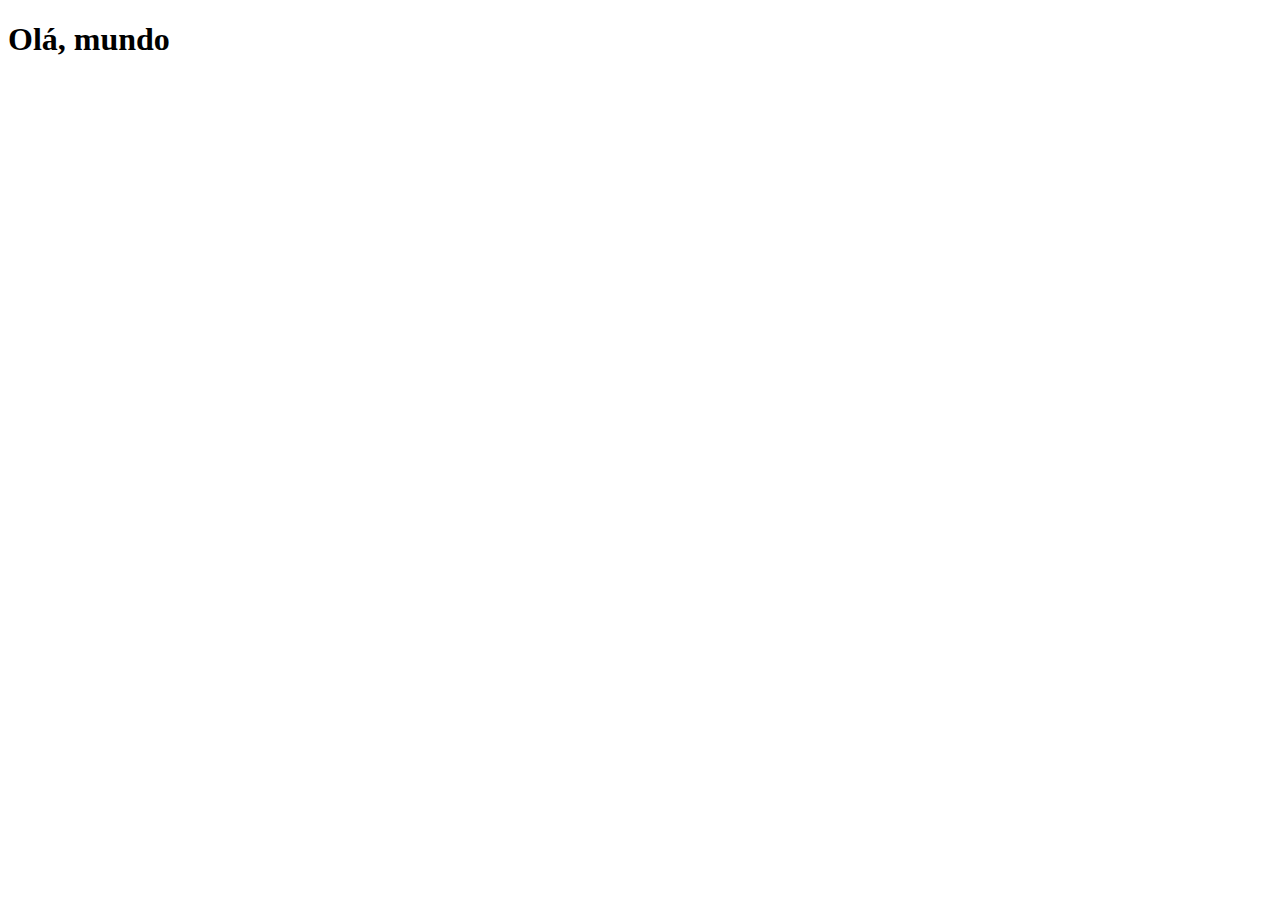
==== index.html @ bbd5f923 "Criei a página principal" ====
<!DOCTYPE html>
<html lang="pt-br">
<head>
    <meta charset="UTF-8">
    <meta name="viewport" content="width=device-width, initial-scale=1.0">
    <title>Projeto Redes Socais</title>
    <link rel="shortcut icon" href="favicon.ico" type="image/x-icon">
</head>
<body>
    <h1>Olá, mundo</h1>
</body>
</html>
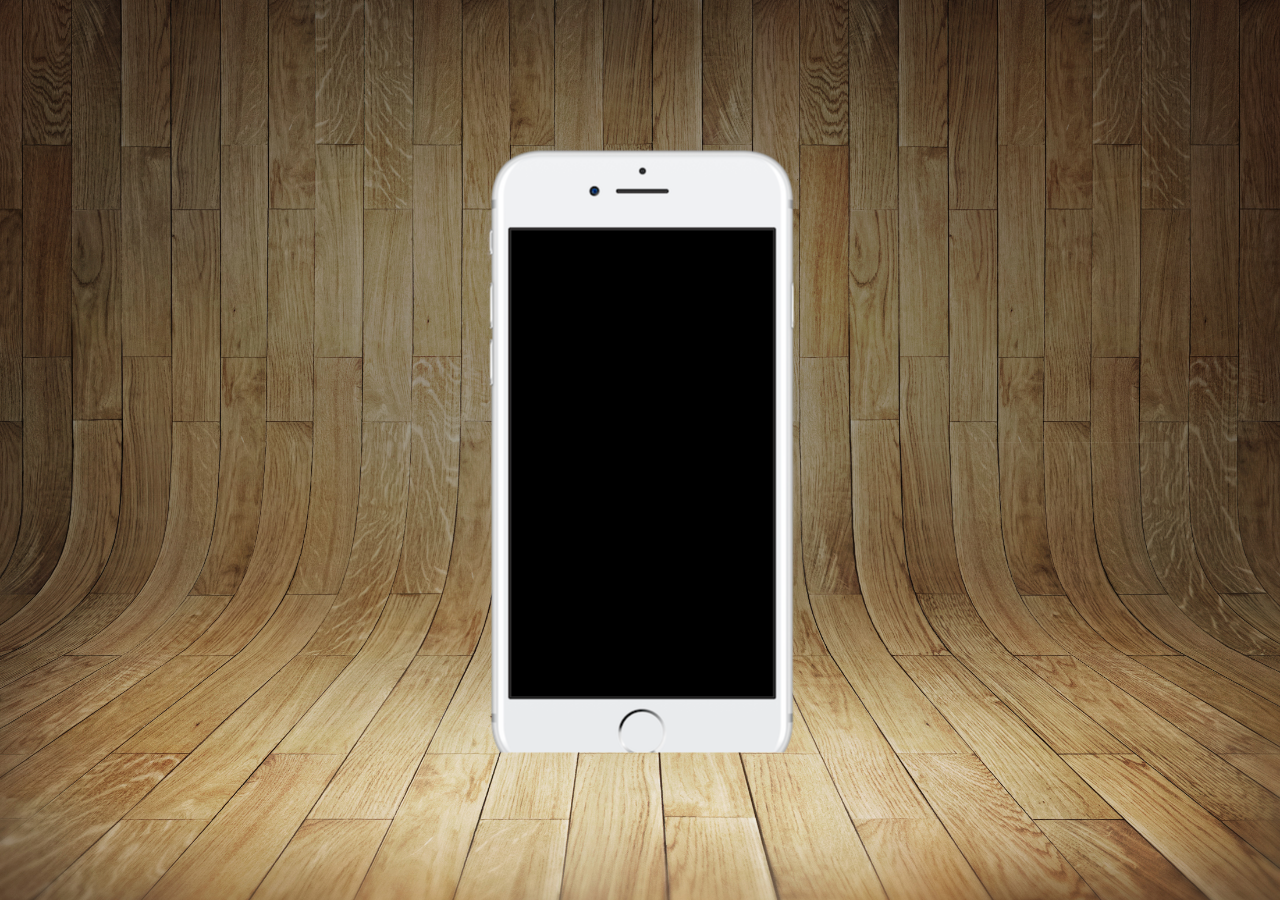
==== commit 7739158d: "projeto social" ====
--- a/index.html
+++ b/index.html
@@ -4,9 +4,17 @@
     <meta charset="UTF-8">
     <meta name="viewport" content="width=device-width, initial-scale=1.0">
     <title>Projeto Redes Socais</title>
+    <link rel="stylesheet" href="estilos/style.css">
     <link rel="shortcut icon" href="favicon.ico" type="image/x-icon">
 </head>
 <body>
-    <h1>Olá, mundo</h1>
+    <main>
+        <section id="telefone">
+
+        </section>
+        <section id="rede-sociais">
+
+        </section>
+    </main>
 </body>
 </html>--- a/estilos/style.css
+++ b/estilos/style.css
@@ -0,0 +1,35 @@
+@charset "UTF-8";
+
+* {
+    margin: 0px;
+    padding: 0px;
+    font-family: Arial, Helvetica, sans-serif;
+}
+
+html, body {
+    height: 100vh;
+    width: 100vw;
+    background-color: black;
+}
+
+body {
+    background: url('..//imagens/fundo-madeira.jpg') no-repeat top center;
+    background-size: cover;
+    background-attachment: fixed;
+}
+
+main {
+    position: relative;
+    height: 100vh;
+}
+
+section#telefone {
+    position: absolute;
+    top: 50%;
+    left: 50%;
+    transform: translate(-50%, -50%);
+    height: 605px;
+    width: 307px;
+    background-color: blue;
+    background: url('../imagens/frame-iphone.png');
+}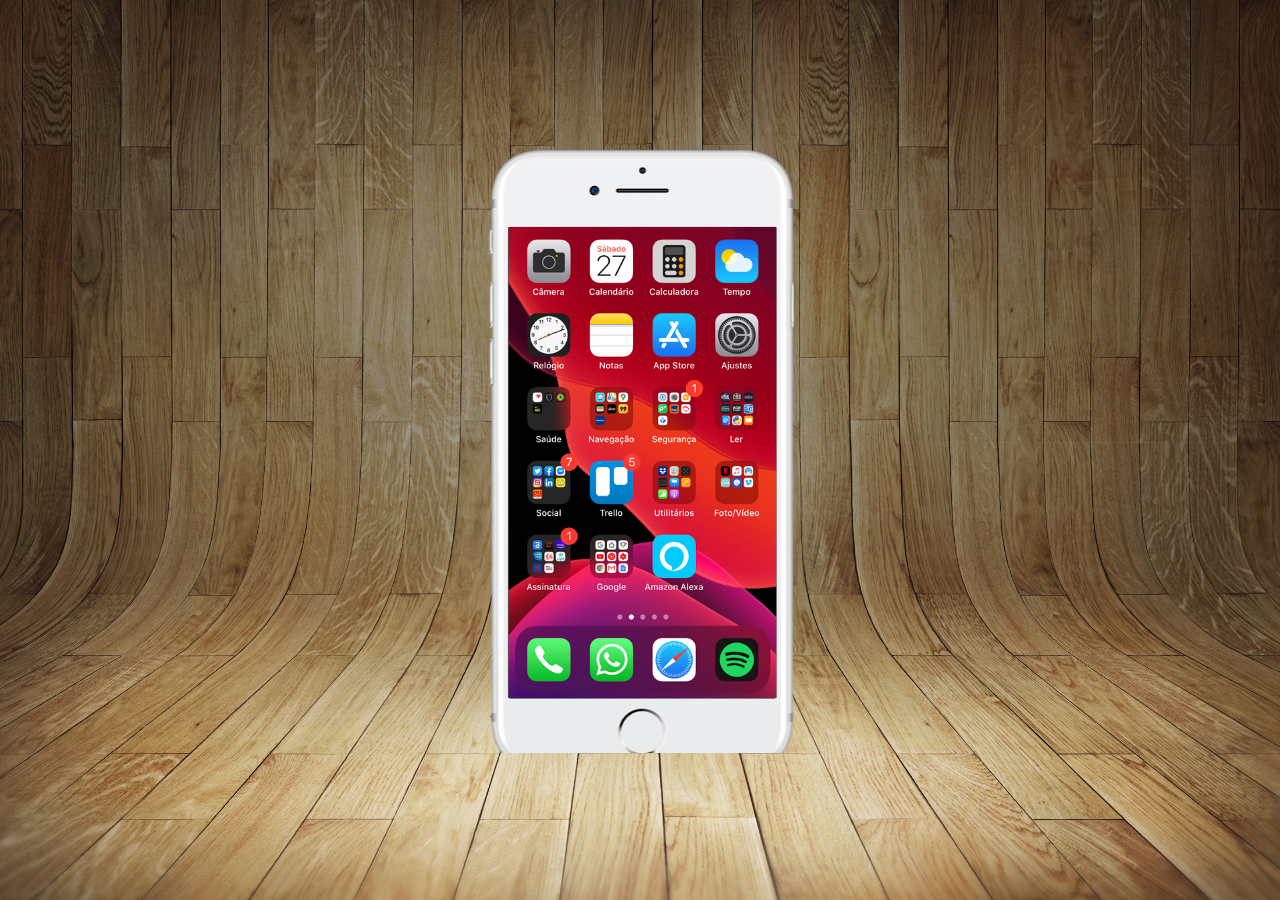
==== commit 7d9f02ba: "tela home" ====
--- a/index.html
+++ b/index.html
@@ -10,7 +10,7 @@
 <body>
     <main>
         <section id="telefone">
-
+            <iframe src="home.html" name="tela" id="tela" frameborder="0"></iframe>
         </section>
         <section id="rede-sociais">
 
--- a/estilos/style.css
+++ b/estilos/style.css
@@ -9,7 +9,6 @@
 html, body {
     height: 100vh;
     width: 100vw;
-    background-color: black;
 }
 
 body {
@@ -28,8 +27,16 @@
     top: 50%;
     left: 50%;
     transform: translate(-50%, -50%);
-    height: 605px;
+    height: 606px;
     width: 307px;
     background-color: blue;
     background: url('../imagens/frame-iphone.png');
+}
+
+iframe#tela {
+    position: relative;
+    top: 80px;
+    left: 22px;
+    width: 268px;
+    height: 471px;
 }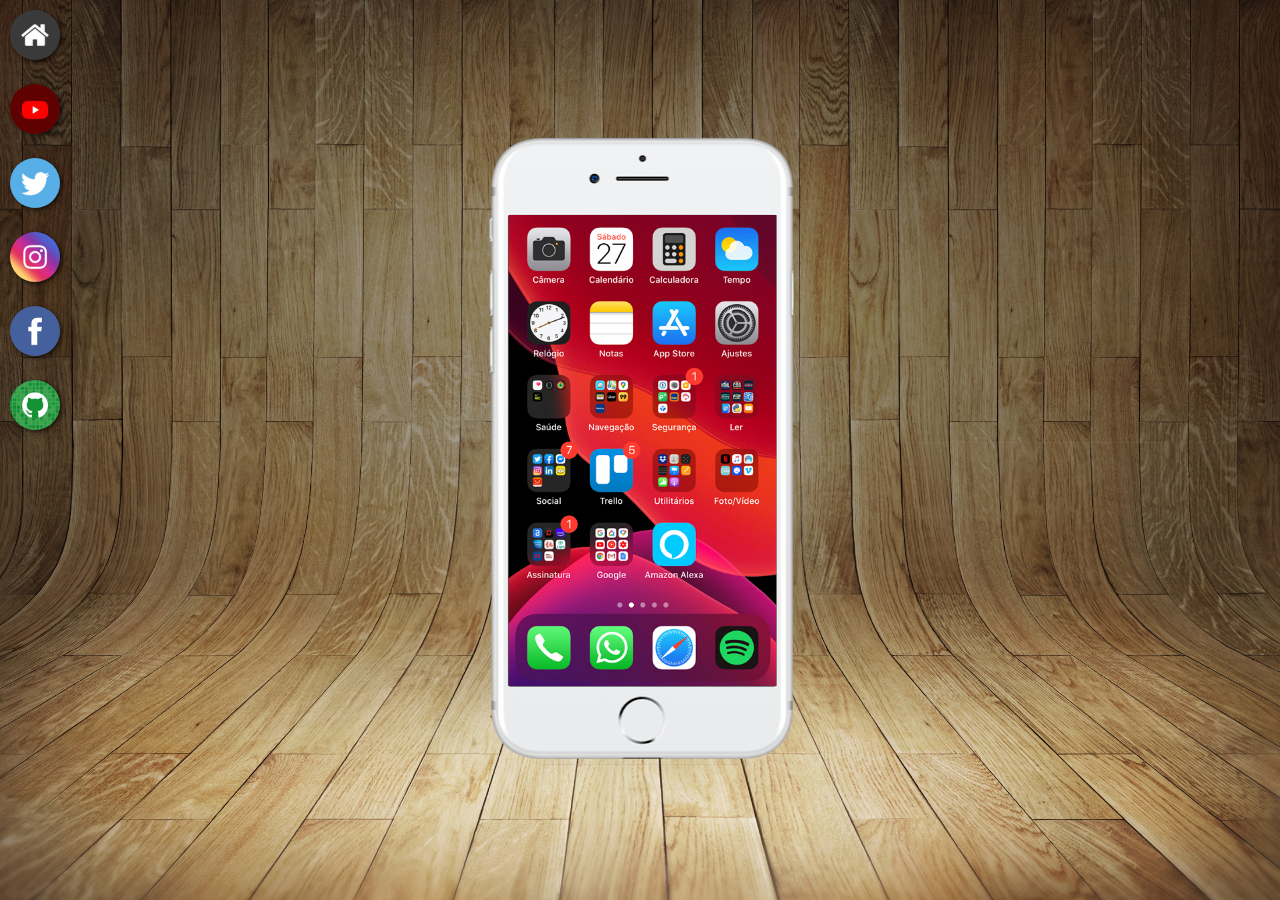
==== commit 663d5342: "Botões de redes sociais" ====
--- a/index.html
+++ b/index.html
@@ -10,10 +10,17 @@
 <body>
     <main>
         <section id="telefone">
-            <iframe src="home.html" name="tela" id="tela" frameborder="0"></iframe>
+            <iframe src="home.html" name="tela" id="tela" frameborder="0">
+                Seu navegador não é compativel com isso!!
+            </iframe>
         </section>
         <section id="rede-sociais">
-
+            <a href="#" target="tela"><img src="imagens/logo-home.jpg" alt="home"></a><br>
+            <a href="#" target="tela"><img src="imagens/logo-youtube.jpg" alt="Youtube"></a><br>
+            <a href="#" target="tela"><img src="imagens/logo-twitter.jpg" alt="twitter"></a><br>
+            <a href="#" target="tela"><img src="imagens/logo-instagram.jpg" alt="instagram"></a><br>
+            <a href="#" target="tela"><img src="imagens/logo-facebook.jpg" alt="facebook"></a><br>
+            <a href="#" target="tela"><img src="imagens/logo-github.jpg" alt="github"></a>
         </section>
     </main>
 </body>
--- a/estilos/style.css
+++ b/estilos/style.css
@@ -27,7 +27,7 @@
     top: 50%;
     left: 50%;
     transform: translate(-50%, -50%);
-    height: 606px;
+    height: 630px;
     width: 307px;
     background-color: blue;
     background: url('../imagens/frame-iphone.png');
@@ -39,4 +39,19 @@
     left: 22px;
     width: 268px;
     height: 471px;
+}
+
+section#rede-sociais img {
+    width: 50px;
+    margin: 10px;
+    border-radius: 50%;
+    box-shadow: 2px 2px 5px rgba(0, 0, 0, 0.671);
+    box-sizing: border-box;
+}
+
+section#rede-sociais img:hover {
+    border: 2px solid rgba(255, 255, 255, 0.61);
+    transform: translate(-3px, -3px);
+    box-shadow: 5px 5px 10px rgba(0, 0, 0, 0.671);
+    transition: transform .5s, border 1s;
 }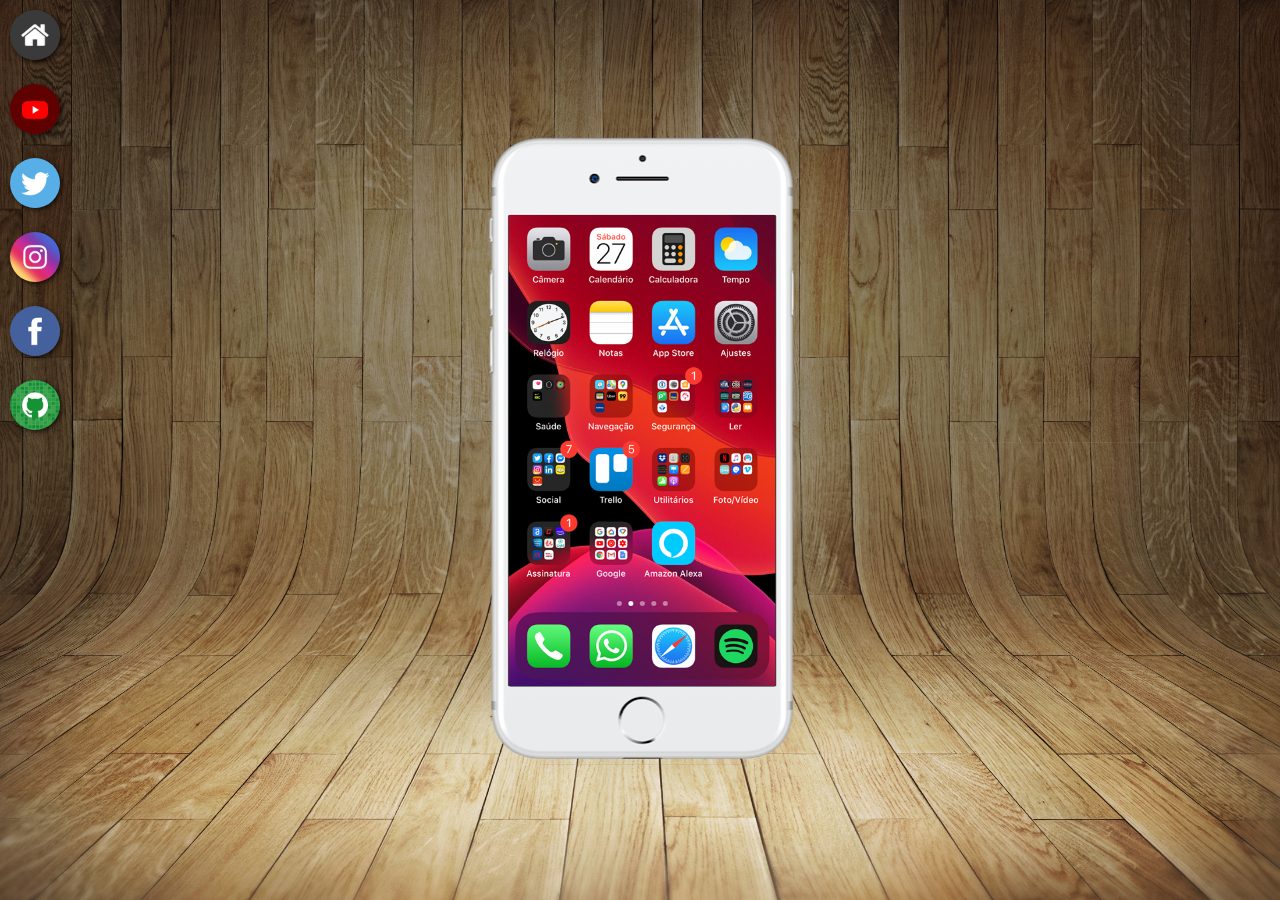
==== commit 90e49ee1: "Paginas das redes sociais" ====
--- a/index.html
+++ b/index.html
@@ -15,12 +15,12 @@
             </iframe>
         </section>
         <section id="rede-sociais">
-            <a href="#" target="tela"><img src="imagens/logo-home.jpg" alt="home"></a><br>
-            <a href="#" target="tela"><img src="imagens/logo-youtube.jpg" alt="Youtube"></a><br>
-            <a href="#" target="tela"><img src="imagens/logo-twitter.jpg" alt="twitter"></a><br>
-            <a href="#" target="tela"><img src="imagens/logo-instagram.jpg" alt="instagram"></a><br>
-            <a href="#" target="tela"><img src="imagens/logo-facebook.jpg" alt="facebook"></a><br>
-            <a href="#" target="tela"><img src="imagens/logo-github.jpg" alt="github"></a>
+            <a href="home.html" target="tela"><img src="imagens/logo-home.jpg" alt="home"></a><br>
+            <a href="youtube.html" target="tela"><img src="imagens/logo-youtube.jpg" alt="Youtube"></a><br>
+            <a href="twitter.html" target="tela"><img src="imagens/logo-twitter.jpg" alt="twitter"></a><br>
+            <a href="instragram.html" target="tela"><img src="imagens/logo-instagram.jpg" alt="instagram"></a><br>
+            <a href="facebook.html" target="tela"><img src="imagens/logo-facebook.jpg" alt="facebook"></a><br>
+            <a href="github.html" target="tela"><img src="imagens/logo-github.jpg" alt="github"></a>
         </section>
     </main>
 </body>
--- a/estilos/style.css
+++ b/estilos/style.css
@@ -37,7 +37,7 @@
     position: relative;
     top: 80px;
     left: 22px;
-    width: 268px;
+    width: 267px;
     height: 471px;
 }
 
